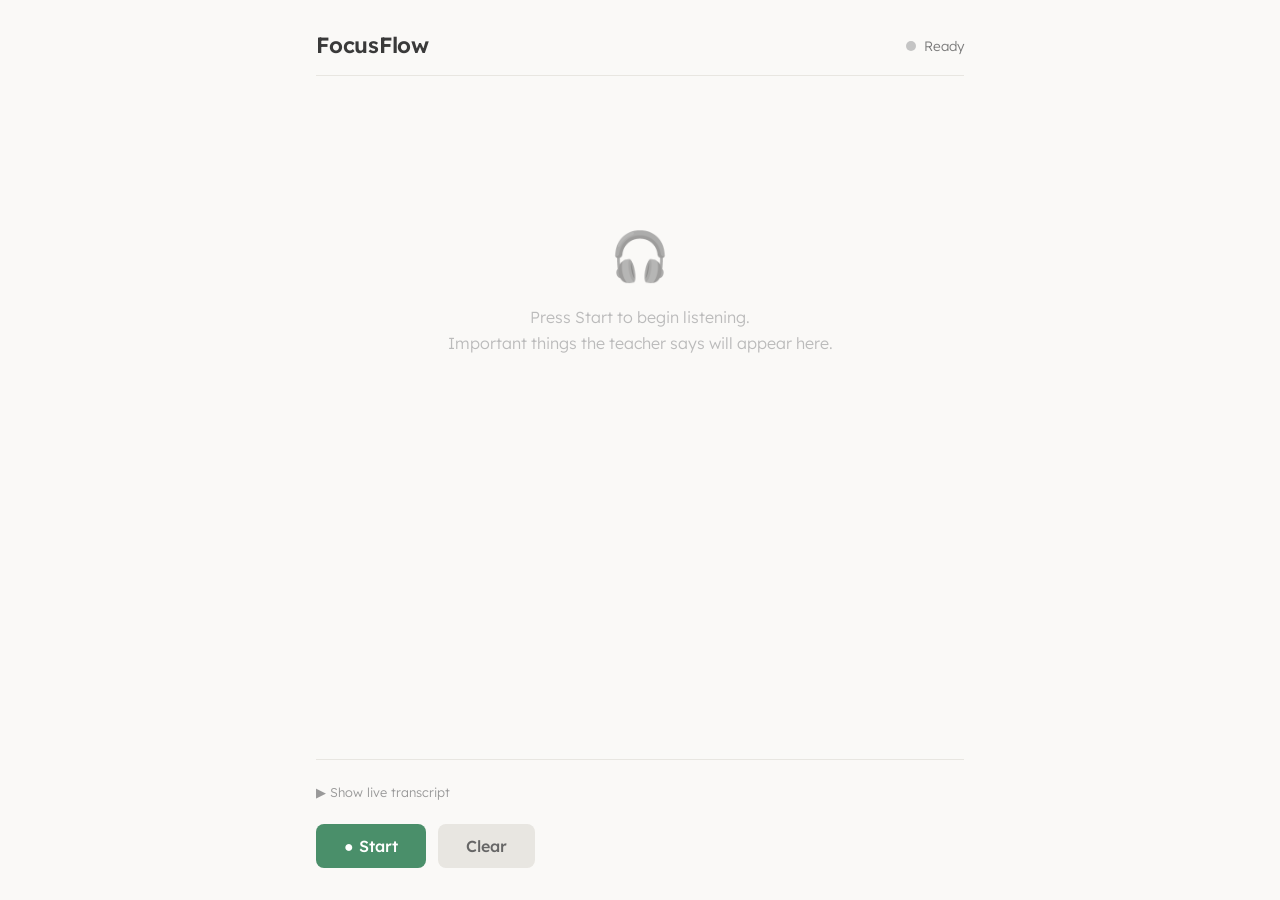
==== index.html @ 99a2737e "Initial commit of FocusFlow accessibility app" ====
<!DOCTYPE html>
<html lang="en">
<head>
  <meta charset="UTF-8">
  <meta name="viewport" content="width=device-width, initial-scale=1.0">
  <meta name="description" content="FocusFlow — An accessibility app that listens to classroom speech and surfaces important instructions as simple, child-friendly summaries.">
  <title>FocusFlow — Classroom Attention Helper</title>
  <link rel="stylesheet" href="css/style.css">
</head>
<body>
  <div class="app-container">

    <!-- Header -->
    <header class="app-header">
      <h1 class="app-title">FocusFlow</h1>
      <div class="status-area">
        <span class="status-dot" id="status-dot"></span>
        <span id="status">Ready</span>
      </div>
    </header>

    <!-- Main Content -->
    <main class="main-content">

      <!-- Processing Indicator -->
      <div id="processing-indicator">Thinking...</div>

      <!-- Pinned Instructions Section -->
      <section class="pinned-section hidden" id="pinned-section">
        <div class="section-label">📌 Pinned Instructions</div>
        <div id="pinned-cards"></div>
      </section>

      <!-- Recent Alerts Section -->
      <section class="recent-section">
        <div id="recent-cards"></div>
      </section>

      <!-- Empty State -->
      <div class="empty-state" id="empty-state">
        <div class="empty-state-icon">🎧</div>
        <p class="empty-state-text">
          Press Start to begin listening.<br>
          Important things the teacher says will appear here.
        </p>
      </div>

    </main>

    <!-- Transcript Debug Panel -->
    <section class="transcript-section">
      <button class="transcript-toggle" id="transcript-toggle">▶ Show live transcript</button>
      <div class="transcript-panel" id="transcript-panel">
        <pre class="transcript-content" id="transcript-content"></pre>
      </div>
    </section>

    <!-- Controls -->
    <footer class="controls">
      <button class="btn btn-start" id="btn-start">● Start</button>
      <button class="btn btn-stop hidden" id="btn-stop">■ Stop</button>
      <button class="btn btn-clear" id="btn-clear">Clear</button>
    </footer>

  </div>

  <script type="module" src="js/app.js"></script>
</body>
</html>
---- css/style.css ----
/*
 * FocusFlow — Accessible, distraction-free design system
 *
 * Design principles:
 * - Calm, warm palette — no bright colors or high-contrast accents
 * - Large, readable text using Lexend (readability-optimized font)
 * - No blinking, bouncing, or attention-pulling animations
 * - High contrast text on muted backgrounds (WCAG AA)
 * - Large touch targets for checkboxes and buttons
 */

@import url('https://fonts.googleapis.com/css2?family=Lexend:wght@300;400;500;600&display=swap');

/* ======= Reset & Base ======= */

*, *::before, *::after {
  box-sizing: border-box;
  margin: 0;
  padding: 0;
}

html {
  font-size: 16px;
  -webkit-font-smoothing: antialiased;
  -moz-osx-font-smoothing: grayscale;
}

body {
  font-family: 'Lexend', sans-serif;
  font-weight: 400;
  background-color: #faf9f7;
  color: #2d2d2d;
  line-height: 1.6;
  min-height: 100vh;
}

/* ======= Layout ======= */

.app-container {
  max-width: 680px;
  margin: 0 auto;
  padding: 16px;
  display: flex;
  flex-direction: column;
  min-height: 100vh;
}

/* ======= Header ======= */

.app-header {
  display: flex;
  align-items: center;
  justify-content: space-between;
  padding: 12px 0;
  border-bottom: 1px solid #e8e6e1;
  margin-bottom: 24px;
}

.app-title {
  font-size: 1.375rem;
  font-weight: 600;
  color: #3a3a3a;
  letter-spacing: -0.01em;
}

.status-area {
  display: flex;
  align-items: center;
  gap: 8px;
  font-size: 0.85rem;
  color: #7a7a7a;
  font-weight: 300;
}

.status-dot {
  width: 10px;
  height: 10px;
  border-radius: 50%;
  background-color: #c4c4c4;
  flex-shrink: 0;
}

.status-dot.active {
  background-color: #d44;
}

.status-dot.connecting {
  background-color: #dda033;
}

.status-dot.error {
  background-color: #c44;
}

/* ======= Main Content ======= */

.main-content {
  flex: 1;
}

/* ======= Section Labels ======= */

.section-label {
  font-size: 0.7rem;
  font-weight: 500;
  text-transform: uppercase;
  letter-spacing: 0.08em;
  color: #999;
  margin-bottom: 12px;
}

.pinned-section {
  margin-bottom: 20px;
}

.pinned-section.hidden {
  display: none;
}

.recent-section {
  margin-bottom: 20px;
}

/* ======= Summary Cards (shared) ======= */

.summary-card {
  background: #f0efe8;
  border-radius: 10px;
  padding: 16px 20px;
  margin-bottom: 12px;
  border-left: 3px solid #ccc;
  opacity: 0;
  transition: opacity 0.2s ease;
}

.summary-card.visible {
  opacity: 1;
}

.summary-card.faded {
  opacity: 0.5;
}

.summary-card.removing {
  opacity: 0;
  transition: opacity 0.3s ease;
}

/* Card categories — left border color */
.summary-card.category-instruction {
  border-left-color: #6b9bd2;
}

.summary-card.category-warning {
  border-left-color: #d4a24e;
}

.summary-card.category-concept {
  border-left-color: #7dba6d;
}

.summary-card.category-deadline {
  border-left-color: #c47a6b;
}

.summary-card.category-question {
  border-left-color: #a07dc4;
}

.card-text {
  font-size: 1.25rem;
  line-height: 1.55;
  font-weight: 400;
}

/* ======= Checklist Cards (pinned) ======= */

.checklist-card {
  background: #fff8e1;
  border-left-color: #f9a825;
  border-left-width: 4px;
}

.card-header {
  display: flex;
  align-items: center;
  justify-content: space-between;
  margin-bottom: 12px;
}

.card-title {
  font-size: 1.15rem;
  font-weight: 500;
  color: #4a4a4a;
}

.btn-dismiss {
  background: none;
  border: none;
  font-size: 1.2rem;
  color: #aaa;
  cursor: pointer;
  padding: 4px 8px;
  border-radius: 4px;
  line-height: 1;
}

.btn-dismiss:hover {
  color: #666;
  background: rgba(0, 0, 0, 0.05);
}

.checklist {
  list-style: none;
  padding: 0;
}

.checklist-item {
  display: flex;
  align-items: flex-start;
  gap: 12px;
  padding: 8px 0;
  border-bottom: 1px solid rgba(0, 0, 0, 0.05);
}

.checklist-item:last-child {
  border-bottom: none;
}

.checklist-checkbox {
  width: 24px;
  height: 24px;
  min-width: 24px;
  margin-top: 2px;
  cursor: pointer;
  accent-color: #7dba6d;
}

.checklist-label {
  font-size: 1.2rem;
  line-height: 1.5;
  cursor: pointer;
  color: #2d2d2d;
}

.checklist-item.checked .checklist-label {
  text-decoration: line-through;
  color: #aaa;
}

/* ======= Error Cards ======= */

.error-card {
  background: #fef0ef;
  border-left-color: #d44;
}

/* ======= Empty State ======= */

.empty-state {
  text-align: center;
  padding: 60px 20px;
  color: #bbb;
}

.empty-state.hidden {
  display: none;
}

.empty-state-icon {
  font-size: 3rem;
  margin-bottom: 12px;
  opacity: 0.5;
}

.empty-state-text {
  font-size: 1rem;
  font-weight: 300;
}

/* ======= Processing Indicator ======= */

#processing-indicator {
  text-align: center;
  font-size: 0.8rem;
  color: #aaa;
  padding: 8px 0;
  opacity: 0;
  transition: opacity 0.2s;
}

#processing-indicator.visible {
  opacity: 1;
}

/* ======= Transcript Debug Panel ======= */

.transcript-section {
  margin-top: auto;
  padding-top: 16px;
  border-top: 1px solid #e8e6e1;
}

.transcript-toggle {
  background: none;
  border: none;
  font-family: 'Lexend', sans-serif;
  font-size: 0.8rem;
  color: #999;
  cursor: pointer;
  padding: 8px 0;
  font-weight: 300;
}

.transcript-toggle:hover {
  color: #666;
}

.transcript-panel {
  max-height: 0;
  overflow: hidden;
  transition: max-height 0.3s ease;
}

.transcript-panel.open {
  max-height: 300px;
}

.transcript-content {
  background: #f5f4ef;
  border-radius: 8px;
  padding: 12px 16px;
  margin-top: 8px;
  font-family: 'Courier New', monospace;
  font-size: 0.8rem;
  line-height: 1.5;
  color: #666;
  max-height: 250px;
  overflow-y: auto;
  white-space: pre-wrap;
  word-break: break-word;
}

/* ======= Controls ======= */

.controls {
  display: flex;
  align-items: center;
  gap: 12px;
  padding: 16px 0;
}

.btn {
  font-family: 'Lexend', sans-serif;
  font-size: 1rem;
  font-weight: 500;
  padding: 12px 28px;
  border: none;
  border-radius: 8px;
  cursor: pointer;
  transition: background 0.15s ease;
}

.btn:disabled {
  opacity: 0.4;
  cursor: not-allowed;
}

.btn.hidden {
  display: none;
}

.btn-start {
  background: #4a8f6a;
  color: white;
}

.btn-start:hover:not(:disabled) {
  background: #3d7858;
}

.btn-stop {
  background: #c45a4a;
  color: white;
}

.btn-stop:hover:not(:disabled) {
  background: #a8493b;
}

.btn-clear {
  background: #e8e6e1;
  color: #666;
}

.btn-clear:hover:not(:disabled) {
  background: #dad8d2;
}

/* ======= Responsive ======= */

@media (max-width: 480px) {
  .app-container {
    padding: 12px;
  }

  .card-text {
    font-size: 1.1rem;
  }

  .checklist-label {
    font-size: 1.05rem;
  }

  .btn {
    padding: 10px 20px;
    font-size: 0.9rem;
  }
}
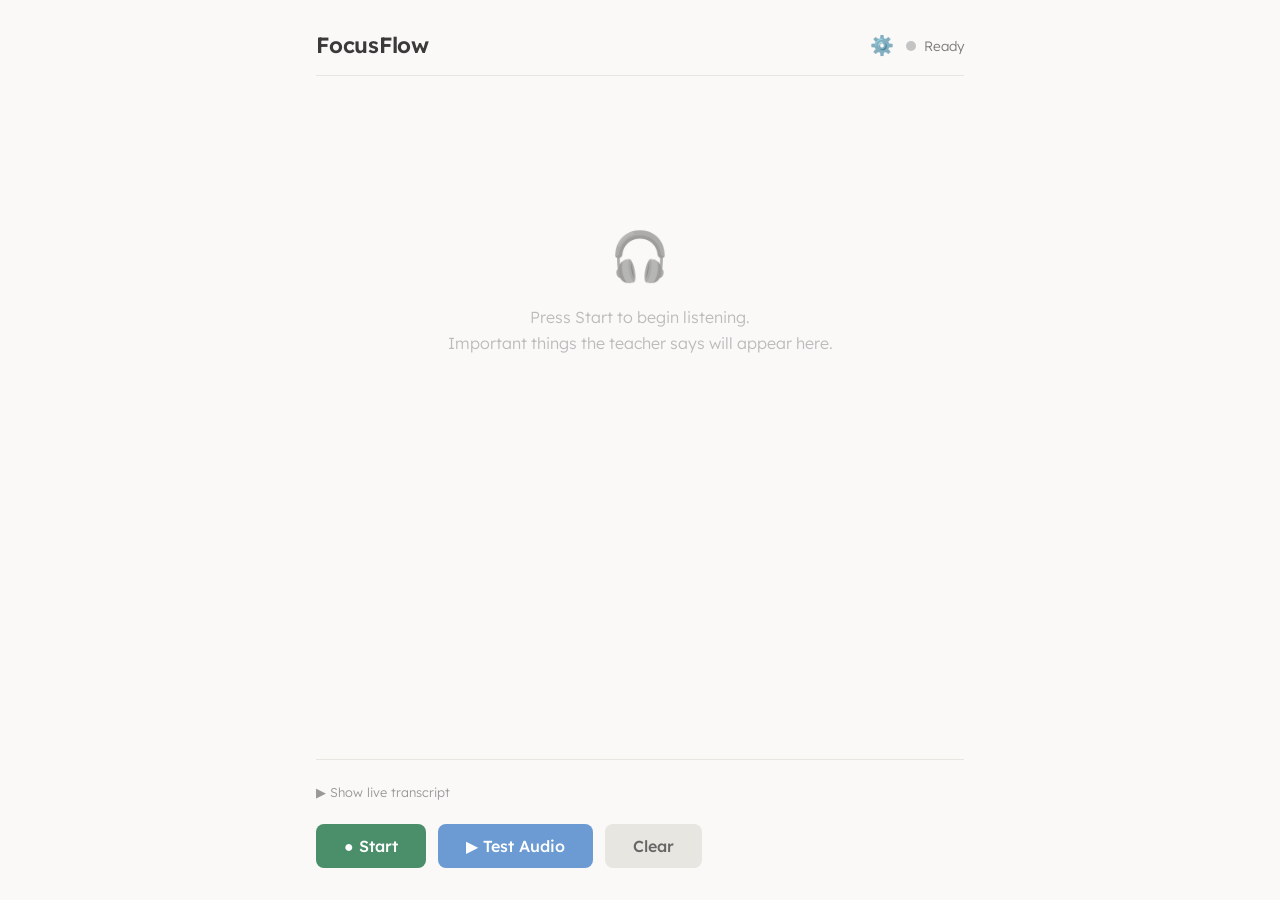
==== commit e9ed243a: "Add offline audio simulator, API key settings modal, and python test script. Fix WebSocket error rep" ====
--- a/index.html
+++ b/index.html
@@ -14,6 +14,7 @@
     <header class="app-header">
       <h1 class="app-title">FocusFlow</h1>
       <div class="status-area">
+        <button id="btn-settings" class="btn-settings" title="Configure API Key">⚙️</button>
         <span class="status-dot" id="status-dot"></span>
         <span id="status">Ready</span>
       </div>
@@ -59,11 +60,28 @@
     <footer class="controls">
       <button class="btn btn-start" id="btn-start">● Start</button>
       <button class="btn btn-stop hidden" id="btn-stop">■ Stop</button>
+      <button class="btn btn-test" id="btn-test">▶ Test Audio</button>
       <button class="btn btn-clear" id="btn-clear">Clear</button>
     </footer>
 
   </div>
 
+  <!-- Settings Modal -->
+  <div id="settings-modal" class="modal">
+    <div class="modal-content">
+      <h3 class="modal-title">Settings</h3>
+      <div class="form-group">
+        <label for="input-api-key">Gemini API Key</label>
+        <input type="password" id="input-api-key" placeholder="Enter your Gemini API key...">
+        <small class="help-text">Leave empty to use the default key. If the default key is leaked/blocked, you must provide your own key.</small>
+      </div>
+      <div class="modal-actions">
+        <button id="btn-settings-cancel" class="btn btn-secondary">Cancel</button>
+        <button id="btn-settings-save" class="btn btn-primary">Save</button>
+      </div>
+    </div>
+  </div>
+
   <script type="module" src="js/app.js"></script>
 </body>
 </html>
--- a/css/style.css
+++ b/css/style.css
@@ -417,3 +417,129 @@
     font-size: 0.9rem;
   }
 }
+
+/* ======= Settings Button & Modal ======= */
+
+.btn-settings {
+  background: none;
+  border: none;
+  font-size: 1.2rem;
+  cursor: pointer;
+  padding: 4px;
+  line-height: 1;
+  color: #7a7a7a;
+  border-radius: 4px;
+}
+
+.btn-settings:hover {
+  background: rgba(0, 0, 0, 0.05);
+  color: #2d2d2d;
+}
+
+.modal {
+  position: fixed;
+  top: 0;
+  left: 0;
+  width: 100%;
+  height: 100%;
+  background: rgba(0, 0, 0, 0.4);
+  display: flex;
+  align-items: center;
+  justify-content: center;
+  z-index: 1000;
+  opacity: 0;
+  pointer-events: none;
+  transition: opacity 0.2s ease;
+}
+
+.modal.visible {
+  opacity: 1;
+  pointer-events: auto;
+}
+
+.modal-content {
+  background: #faf9f7;
+  border-radius: 12px;
+  padding: 24px;
+  max-width: 400px;
+  width: 90%;
+  box-shadow: 0 4px 20px rgba(0, 0, 0, 0.15);
+}
+
+.modal-title {
+  font-size: 1.25rem;
+  font-weight: 600;
+  margin-bottom: 16px;
+  color: #2d2d2d;
+}
+
+.form-group {
+  margin-bottom: 20px;
+}
+
+.form-group label {
+  display: block;
+  font-size: 0.9rem;
+  font-weight: 500;
+  margin-bottom: 6px;
+  color: #4a4a4a;
+}
+
+.form-group input {
+  width: 100%;
+  padding: 10px 12px;
+  border: 1px solid #dcdad4;
+  border-radius: 6px;
+  font-family: 'Lexend', sans-serif;
+  font-size: 0.95rem;
+  color: #2d2d2d;
+  background: #ffffff;
+}
+
+.form-group input:focus {
+  outline: none;
+  border-color: #6b9bd2;
+}
+
+.help-text {
+  display: block;
+  font-size: 0.75rem;
+  color: #999;
+  margin-top: 6px;
+  line-height: 1.4;
+}
+
+.modal-actions {
+  display: flex;
+  justify-content: flex-end;
+  gap: 12px;
+}
+
+.btn-secondary {
+  background: #e8e6e1;
+  color: #666;
+}
+
+.btn-secondary:hover {
+  background: #dad8d2;
+}
+
+.btn-primary {
+  background: #6b9bd2;
+  color: white;
+}
+
+.btn-primary:hover {
+  background: #5587be;
+}
+
+.btn-test {
+  background: #6b9bd2;
+  color: white;
+}
+
+.btn-test:hover:not(:disabled) {
+  background: #5587be;
+}
+
+
